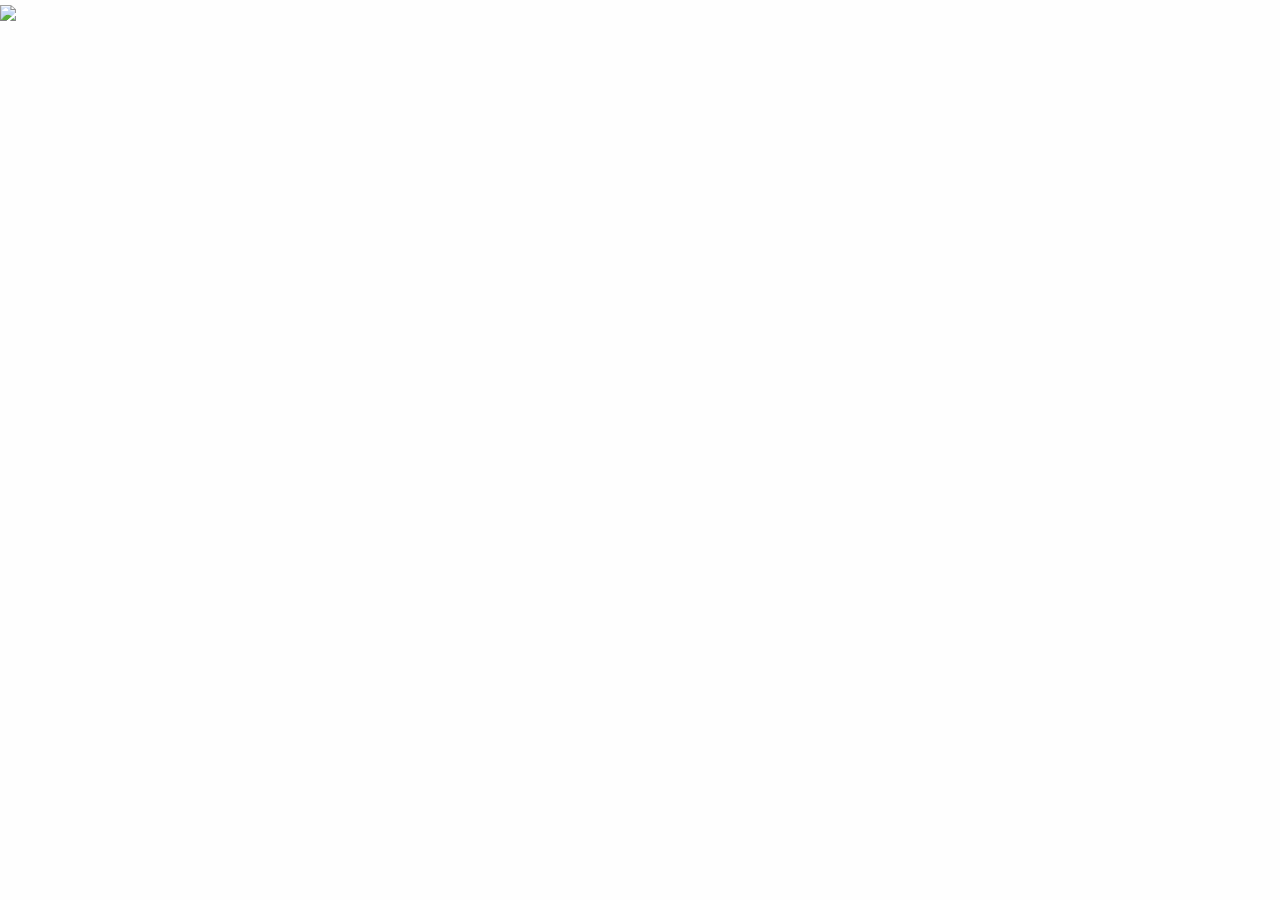
==== item.html @ 1300a0d4 "mostrando img en otra pagina" ====
<!DOCTYPE html>
<html class="no-js" lang="en" dir="ltr">
	<head>
		<meta charset="utf-8">
	    <meta http-equiv="x-ua-compatible" content="ie=edge">
	    <meta name="viewport" content="width=device-width, initial-scale=1.0">
	    <link rel="shortcut icon" href="assets/img/favicon.ico">
	    <title>Fab | Discover Home  Tech Accessories</title>

	    <link rel="stylesheet" href="css/app.css">
	    <link rel="stylesheet" type="text/css" href="css/foundation.css">
	</head>
	<body>
		<div id="img-carrito">
			<img src="">
		</div>
		

	    <script src="js/vendor/jquery.js"></script>
	    <script src="js/vendor/what-input.js"></script>
	    <script src="js/vendor/foundation.js"></script>  
	    <script src="js/item.js"></script>
	</body>
</html>
---- css/app.css ----
/*Estilo de Galerry carousel*/
.owl-dots{
	display: none;
}

.owl-carousel{
	padding: 0 3rem;
    box-sizing: border-box;
}

.owl-nav{
	position: absolute;
	top: 0;
	left: 0;
	bottom: 0;
	width: 100%;
	display: flex;
	justify-content: space-between;
	align-items: center;
	margin-top: 0;
	z-index: -1;
}

#carousel p{
	font-weight: 600;
	margin-left: 3rem;
	color: #666;
}
#carousel a{
	display: inline-block;
	width: 230px;
	height: 230px;
}

#carousel .row{
	margin-top: 2rem;
	margin-bottom: 2rem;
}

#img-carrito{
	width: 400px;
	height: 400px;
}
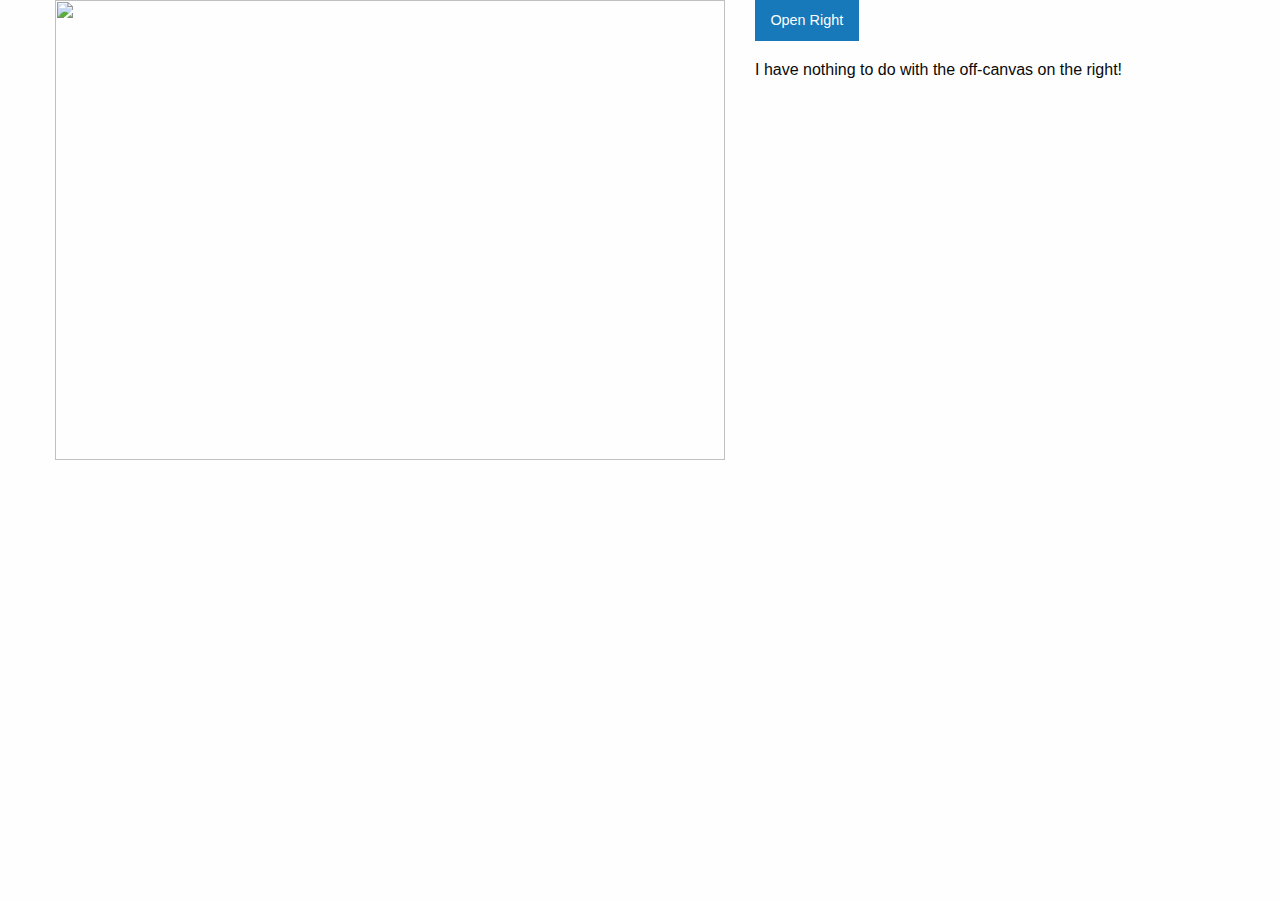
==== commit a2b28942: "mostrando flechas" ====
--- a/item.html
+++ b/item.html
@@ -11,9 +11,29 @@
 	    <link rel="stylesheet" type="text/css" href="css/foundation.css">
 	</head>
 	<body>
-		<div id="img-carrito">
-			<img src="">
-		</div>
+		<section class="descripcion-producto">
+			<div class="container">
+				<div class="row">
+					<div class="small-12 medium-7 columns">
+						<div id="img-carrito">
+							<img src="">
+						</div>
+					</div>
+					<div class="small-12 medium-5 columns">
+						<button type="button" class="button" data-toggle="offCanvasRigh">Open Right</button>
+						<div class="off-canvas-wrapper">
+						   <div class="off-canvas position-right is-transition-push" id="offCanvasRight" data-off-canvas></div>
+						    <!-- Your menu or Off-canvas content goes here -->
+						  </div>
+						  <div class="off-canvas-content" data-off-canvas-content></div>
+						    <p>I have nothing to do with the off-canvas on the right!</p>
+						  </div>
+						</div>
+  					</div>
+				</div>
+			</div>
+		</section>
+
 		
 
 	    <script src="js/vendor/jquery.js"></script>
--- a/css/app.css
+++ b/css/app.css
@@ -20,6 +20,10 @@
 	margin-top: 0;
 	z-index: -1;
 }
+.owl-next:before, .owl-prev:before{
+	font-size: 3em;
+	font-weight: 900;
+}
 
 #carousel p{
 	font-weight: 600;
@@ -36,8 +40,12 @@
 	margin-top: 2rem;
 	margin-bottom: 2rem;
 }
+/*Estilo de item.html*/
+#img-carrito{
+	height: 460px;
+}
 
-#img-carrito{
-	width: 400px;
-	height: 400px;
-}+#img-carrito img{
+	width: 100%;
+	height: 100%;
+}
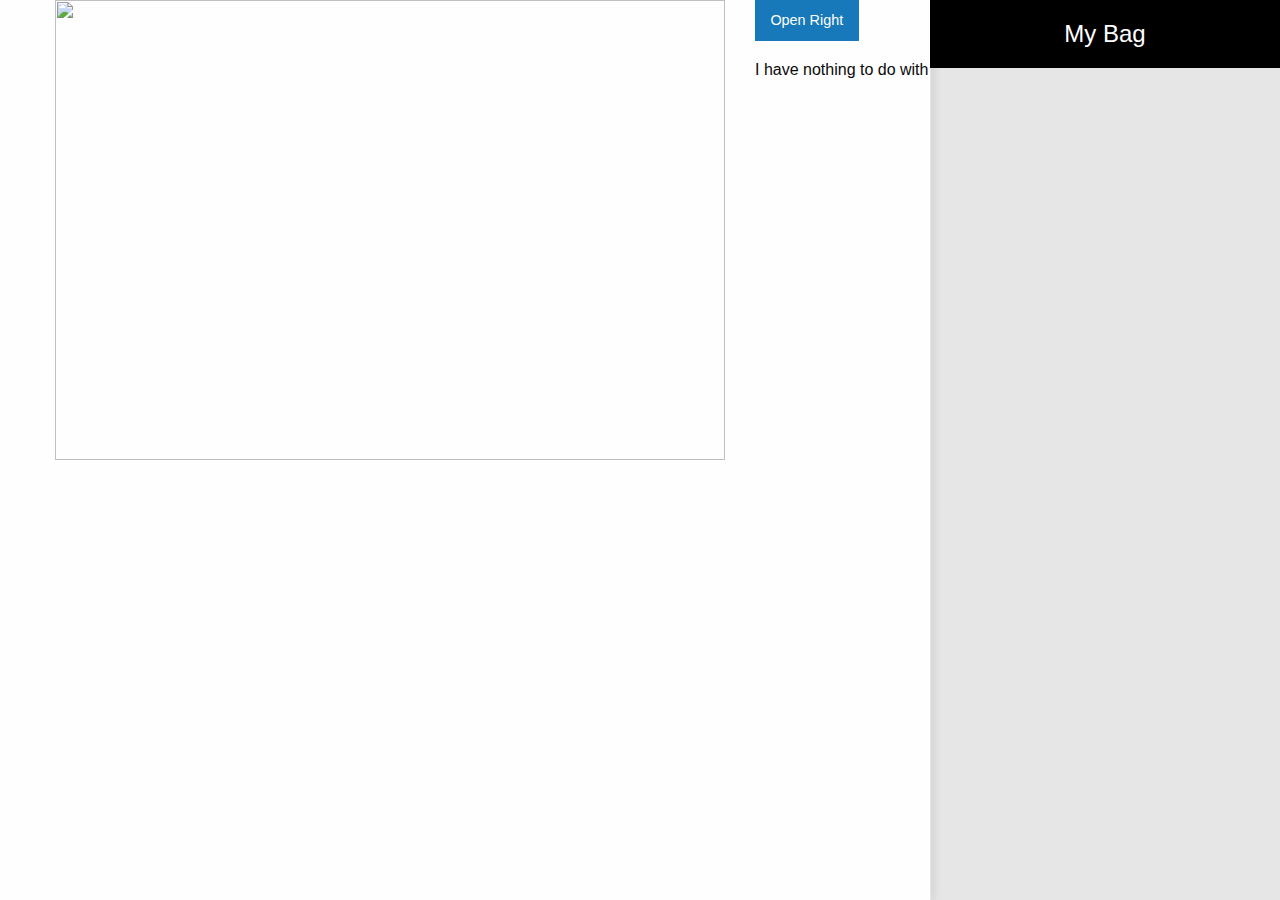
==== commit 553e7bf4: "canvas del carrito" ====
--- a/item.html
+++ b/item.html
@@ -20,16 +20,20 @@
 						</div>
 					</div>
 					<div class="small-12 medium-5 columns">
-						<button type="button" class="button" data-toggle="offCanvasRigh">Open Right</button>
-						<div class="off-canvas-wrapper">
-						   <div class="off-canvas position-right is-transition-push" id="offCanvasRight" data-off-canvas></div>
-						    <!-- Your menu or Off-canvas content goes here -->
-						  </div>
-						  <div class="off-canvas-content" data-off-canvas-content></div>
-						    <p>I have nothing to do with the off-canvas on the right!</p>
-						  </div>
+						<button type="button" class="button" data-toggle="offCanvasRight">Open Right</button>
+
+						<div class="off-canvas-content" data-off-canvas-content></div>
+							 <p>I have nothing to do with the off-canvas on the right!</p>
+						</div>
 						</div>
   					</div>
+  					<div class="off-canvas-wrapper">
+						   <div class="off-canvas position-right is-transition-push is-open" data-position="right" id="offCanvasRight" data-off-canvas>
+							<div class="title-canvas">My Bag</div>
+									
+	
+						   </div>						   
+					</div>
 				</div>
 			</div>
 		</section>
--- a/css/app.css
+++ b/css/app.css
@@ -32,8 +32,8 @@
 }
 #carousel a{
 	display: inline-block;
-	width: 230px;
-	height: 230px;
+	width: 200px;
+	height: 200px;
 }
 
 #carousel .row{
@@ -49,3 +49,15 @@
 	width: 100%;
 	height: 100%;
 }
+/*estilos del bag*/
+.title-canvas{
+	text-align: center;
+	background-color: black;
+	color: white;
+	font-size: 24px;
+	padding-top: 1rem;
+	padding: 1rem;
+}
+.off-canvas.position-right{
+	width: 350px;
+}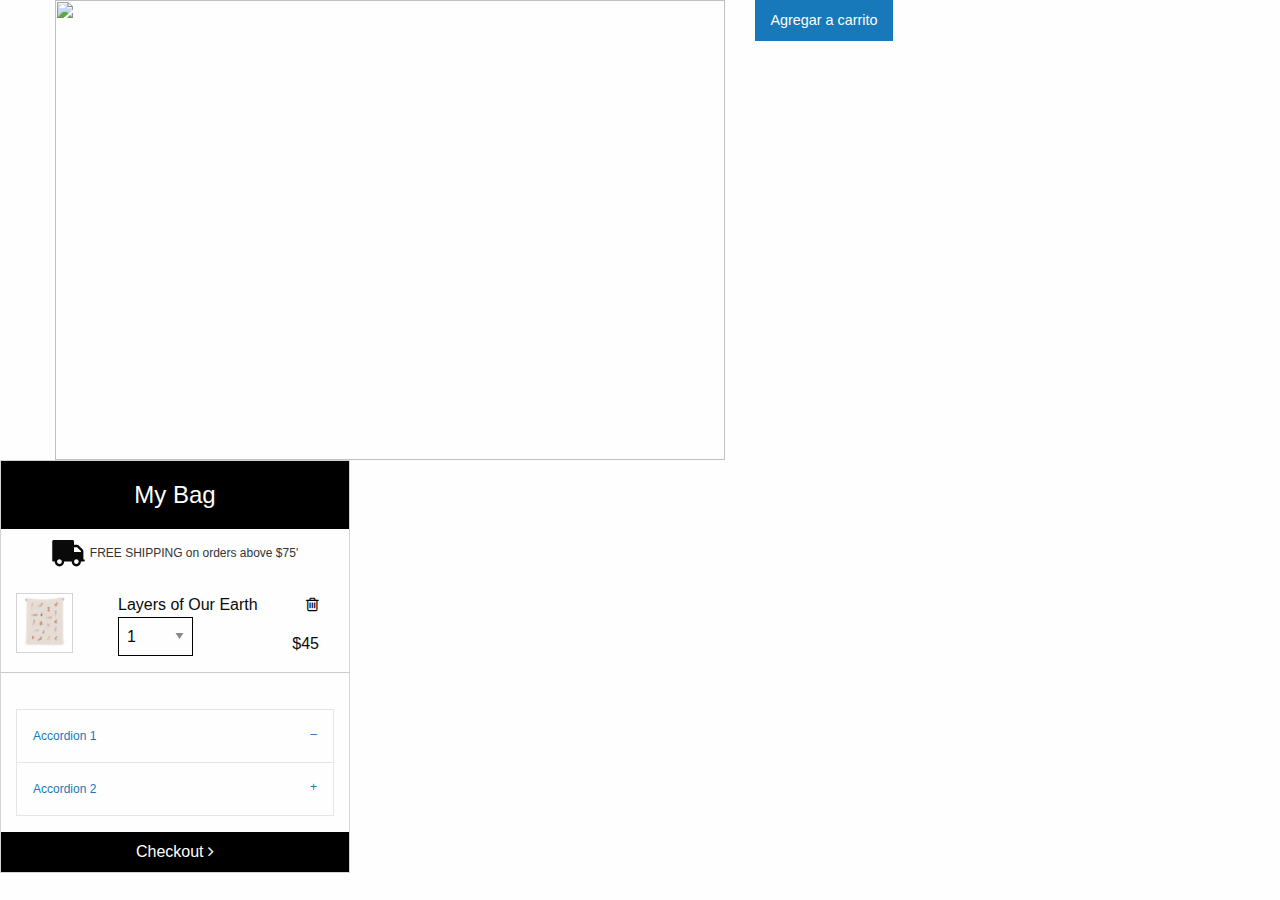
==== commit a78fc653: "container bag" ====
--- a/item.html
+++ b/item.html
@@ -6,7 +6,7 @@
 	    <meta name="viewport" content="width=device-width, initial-scale=1.0">
 	    <link rel="shortcut icon" href="assets/img/favicon.ico">
 	    <title>Fab | Discover Home  Tech Accessories</title>
-
+		<link rel="stylesheet" href="https://cdnjs.cloudflare.com/ajax/libs/font-awesome/4.7.0/css/font-awesome.min.css">
 	    <link rel="stylesheet" href="css/app.css">
 	    <link rel="stylesheet" type="text/css" href="css/foundation.css">
 	</head>
@@ -16,29 +16,68 @@
 				<div class="row">
 					<div class="small-12 medium-7 columns">
 						<div id="img-carrito">
-							<img src="">
+							<img id="img-local" src="">
 						</div>
 					</div>
-					<div class="small-12 medium-5 columns">
-						<button type="button" class="button" data-toggle="offCanvasRight">Open Right</button>
-
-						<div class="off-canvas-content" data-off-canvas-content></div>
-							 <p>I have nothing to do with the off-canvas on the right!</p>
-						</div>
-						</div>
-  					</div>
-  					<div class="off-canvas-wrapper">
-						   <div class="off-canvas position-right is-transition-push is-open" data-position="right" id="offCanvasRight" data-off-canvas>
-							<div class="title-canvas">My Bag</div>
-									
-	
-						   </div>						   
+					<div class="small-12 medium-5 columns">	
+							<button id="agregar" type="button" class="button" data-toggle="offCanvasRight">Agregar a carrito</button>				
 					</div>
 				</div>
 			</div>
-		</section>
-
-		
+			<div id="bag">
+				<div class="bg-black">My Bag</div>
+				<div class="delivery">
+					<i class="fa fa-truck" aria-hidden="true"></i>
+					<a href="#">FREE SHIPPING on orders above $75'</a>
+				</div>
+				<div class="row">
+						<div class="small-3 columns">
+							<div id="img-carrito-min">
+								<img src="assets/img/529855-236x236-1492724453-primary.png">
+							</div>										
+						</div>
+						<div class="small-9 columns">
+							<div class="small-12 columns cont-flex">
+								<span>Layers of Our Earth</span>
+								<a href=""><i class="fa fa-trash-o" aria-hidden="true"></i></a>
+							</div>
+							<div class="small-12 columns cont-flex">
+								<select name="" id="cant-producto">
+									<option value="1">1</option>
+									<option value="2">2</option>
+									<option value="3">3</option>
+									<option value="4">4</option>
+									<option value="5">5</option>
+								</select>
+								<span id="precio">$45</span>
+							</div>
+						</div>
+				
+					<hr>
+				</div>				
+				<div class="row">
+				  	<div class="columns">
+					    <ul class="accordion" data-accordion>
+						  	<li class="accordion-item is-active" data-accordion-item>
+							    <a href="#" class="accordion-title">Accordion 1</a>
+							    <div class="accordion-content" data-tab-content >
+							      <p>Panel 1. Lorem ipsum dolor</p>
+							      <a href="#">Nowhere to Go</a>
+							    </div>
+							</li>
+						  	<li class="accordion-item" data-accordion-item>
+							    <a href="#" class="accordion-title">Accordion 2</a>
+							    <div class="accordion-content" data-tab-content>
+							      <textarea></textarea>
+							      <button class="button">I do nothing!</button>
+							    </div>
+						  	</li>
+						</ul>
+				  	</div>
+				</div>
+				<a  id="Checkout" class="bg-black">Checkout  <i class="fa fa-angle-right" aria-hidden="true"></i></a>
+			</div>
+		</section>	
 
 	    <script src="js/vendor/jquery.js"></script>
 	    <script src="js/vendor/what-input.js"></script>
--- a/css/app.css
+++ b/css/app.css
@@ -36,6 +36,11 @@
 	height: 200px;
 }
 
+#carousel span{
+	color: #4a4a4a;
+	padding-left: 1rem;
+}
+
 #carousel .row{
 	margin-top: 2rem;
 	margin-bottom: 2rem;
@@ -50,14 +55,71 @@
 	height: 100%;
 }
 /*estilos del bag*/
-.title-canvas{
+.bg-black{
 	text-align: center;
 	background-color: black;
 	color: white;
 	font-size: 24px;
-	padding-top: 1rem;
-	padding: 1rem;
+	padding: 1rem 0;
 }
-.off-canvas.position-right{
+#bag{
 	width: 350px;
-}+	border: 1px solid lightgray;
+}
+
+#img-carrito-min{
+	border: 1px solid lightgray;
+	height: 60px;
+}
+
+#bag select{
+	width: 75px;
+	border: 1px solid black;
+}
+
+#Checkout{
+	display: block;
+	padding: 0.5rem 0;
+	font-size: 16px;
+	color: white;
+}
+
+#bag .cont-flex{
+	display: flex;
+	justify-content: space-between;
+	align-items: center;
+}
+
+#bag .row{
+	margin-top: 1rem;
+}
+
+.cont-flex a{
+	color: black;
+}
+
+.cont-flex a:hover{
+	color: red;
+}
+#bag .delivery{
+	display: flex;
+	justify-content: center;
+	align-items: center;
+	font-size: 12px;
+	padding: 7px 0;
+}
+
+#bag .delivery a{
+	color: #333;
+}
+
+#bag .delivery a:hover{
+	color: #9b9b9b;
+}
+
+#bag .delivery i{
+	transform: rotateY(180deg);;
+	font-size: 2.8em;
+	margin-right: 4px;
+}
+
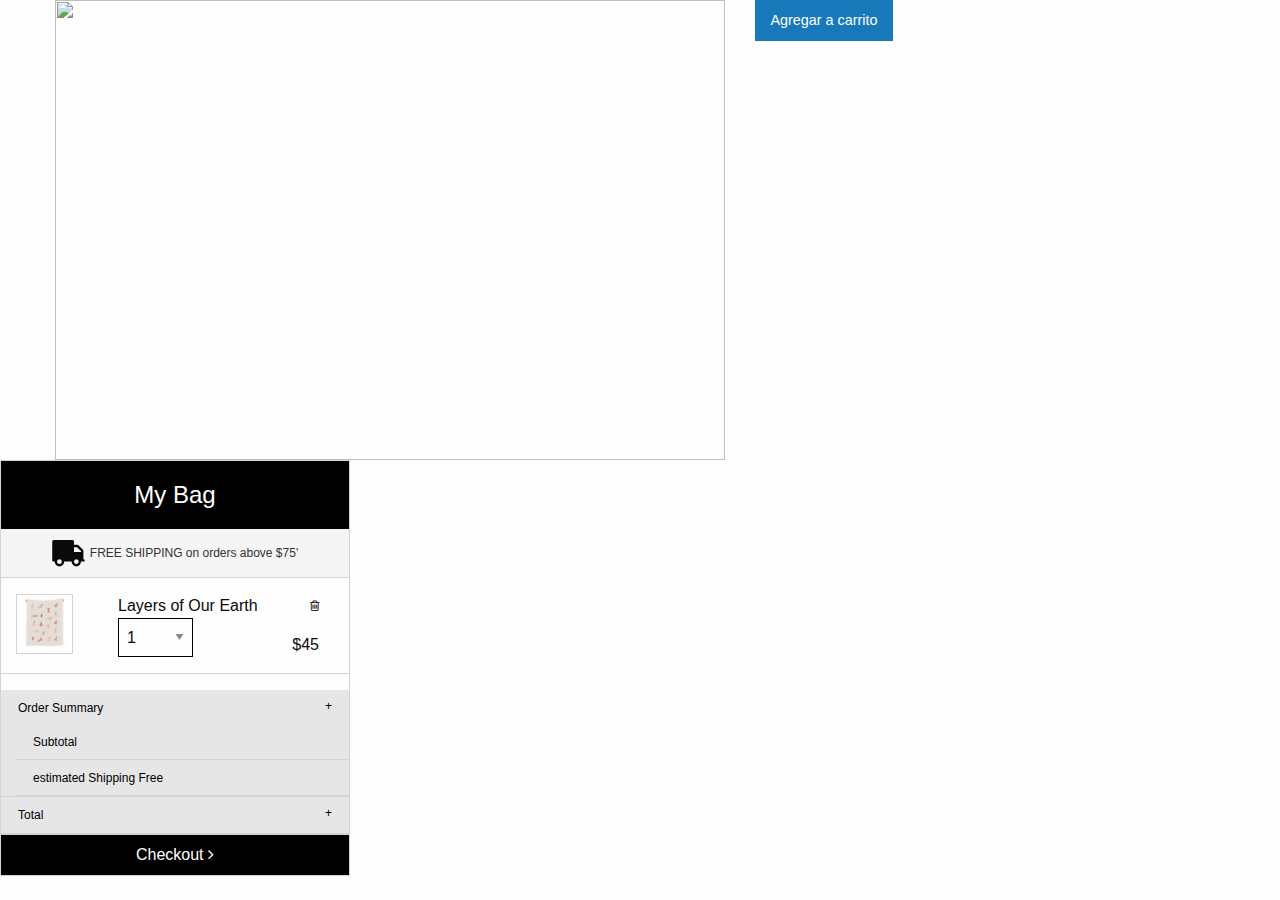
==== commit 4f0aea57: "arcordeon en bag" ====
--- a/item.html
+++ b/item.html
@@ -52,28 +52,20 @@
 								<span id="precio">$45</span>
 							</div>
 						</div>
-				
-					<hr>
-				</div>				
+				</div>		
 				<div class="row">
-				  	<div class="columns">
-					    <ul class="accordion" data-accordion>
-						  	<li class="accordion-item is-active" data-accordion-item>
-							    <a href="#" class="accordion-title">Accordion 1</a>
-							    <div class="accordion-content" data-tab-content >
-							      <p>Panel 1. Lorem ipsum dolor</p>
-							      <a href="#">Nowhere to Go</a>
-							    </div>
+					    <ul class="vertical menu" data-accordion-menu>
+						  	<li class="accordion-item" data-accordion-item>
+							    <a href="#" class="accordion-title">Order Summary</a>
+							   	<ul class="menu vertical nested">
+							      <li class="accordion-item"><a href="#">Subtotal</a></li>
+							      <li class="accordion-item"><a href="#">estimated Shipping Free</a></li>
+							    </ul>
 							</li>
 						  	<li class="accordion-item" data-accordion-item>
-							    <a href="#" class="accordion-title">Accordion 2</a>
-							    <div class="accordion-content" data-tab-content>
-							      <textarea></textarea>
-							      <button class="button">I do nothing!</button>
-							    </div>
+							    <a href="" class="accordion-title">Total</a>
 						  	</li>
 						</ul>
-				  	</div>
 				</div>
 				<a  id="Checkout" class="bg-black">Checkout  <i class="fa fa-angle-right" aria-hidden="true"></i></a>
 			</div>
--- a/css/app.css
+++ b/css/app.css
@@ -91,7 +91,12 @@
 }
 
 #bag .row{
-	margin-top: 1rem;
+	padding-top: 1rem;
+	border-bottom: 1px solid lightgray;
+}
+
+#bag .row:hover{
+	background-color: #f7f7f7;
 }
 
 .cont-flex a{
@@ -101,12 +106,15 @@
 .cont-flex a:hover{
 	color: red;
 }
+	
 #bag .delivery{
 	display: flex;
 	justify-content: center;
 	align-items: center;
 	font-size: 12px;
 	padding: 7px 0;
+	background-color: #f5f5f5;
+	border-bottom: 1px solid lightgray;
 }
 
 #bag .delivery a{
@@ -123,3 +131,13 @@
 	margin-right: 4px;
 }
 
+#bag ul li{
+	background-color: #e6e6e6;
+	border-bottom: 1px solid lightgray;
+	color: gray;
+}
+
+#bag .row a{
+	color: black;
+	font-size: 12px;
+}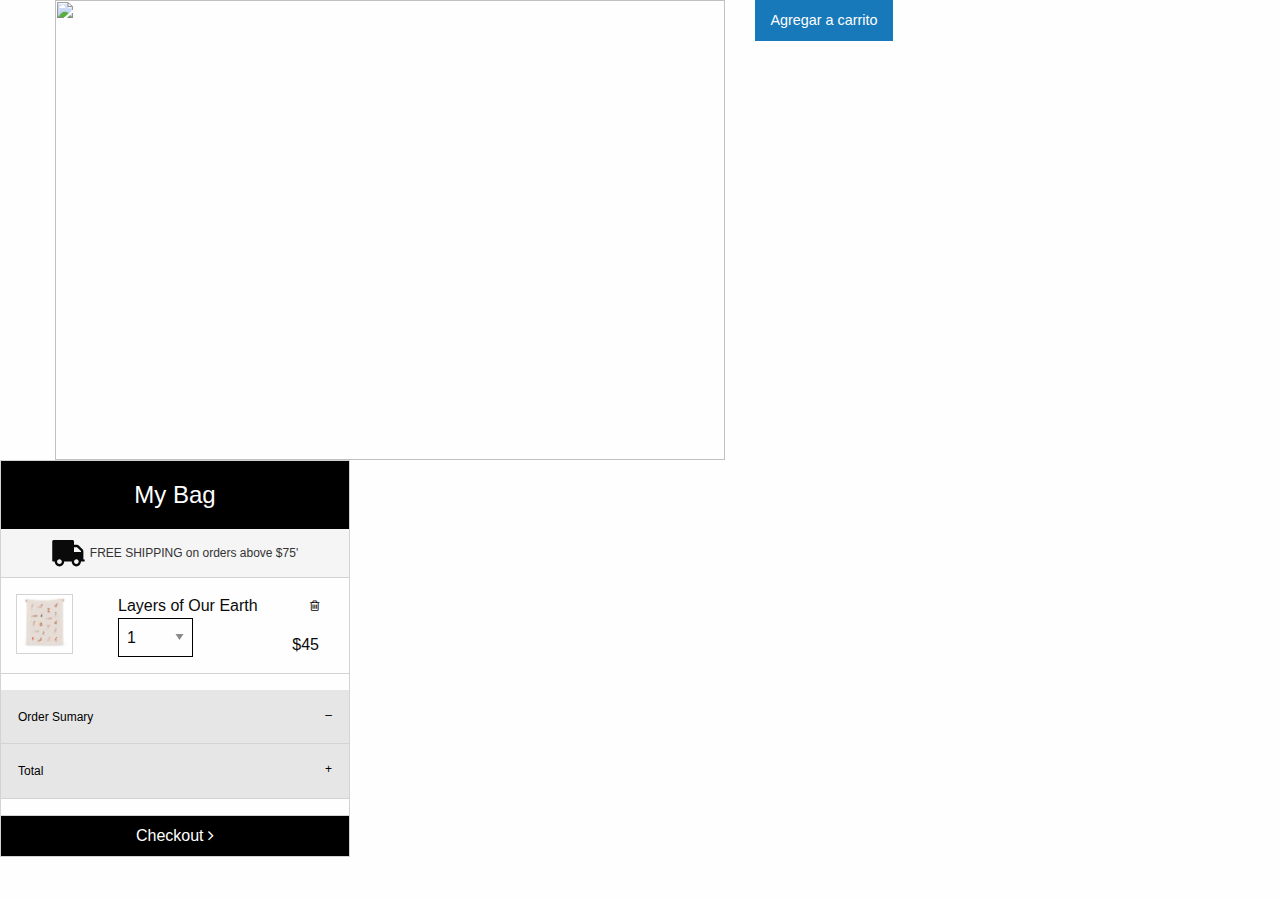
==== commit 3dedbec7: "no se desliza el acordeon" ====
--- a/item.html
+++ b/item.html
@@ -54,17 +54,19 @@
 						</div>
 				</div>		
 				<div class="row">
-					    <ul class="vertical menu" data-accordion-menu>
-						  	<li class="accordion-item" data-accordion-item>
-							    <a href="#" class="accordion-title">Order Summary</a>
-							   	<ul class="menu vertical nested">
-							      <li class="accordion-item"><a href="#">Subtotal</a></li>
-							      <li class="accordion-item"><a href="#">estimated Shipping Free</a></li>
-							    </ul>
-							</li>
-						  	<li class="accordion-item" data-accordion-item>
-							    <a href="" class="accordion-title">Total</a>
-						  	</li>
+					    <ul class="accordion" data-accordion>
+						  	<li class="accordion-item is-active" data-accordion-item>
+							    <a href="#" class="accordion-title">Order Sumary</a>
+							    <div class="accordion-content" data-tab-content>
+							      	<ul class="accordion" data-accordion>
+								      	<li class="accordion-item" data-accordion-item>Sub Total</li>
+								      	<li class="accordion-item" data-accordion-item>Estimated Shipping Free</li>
+							      	</ul>
+							    </div>
+					  		</li>
+					  		<li class="accordion-item" data-accordion-item>
+					  			<a href="#" class="accordion-title">Total</a>
+					  		</li>
 						</ul>
 				</div>
 				<a  id="Checkout" class="bg-black">Checkout  <i class="fa fa-angle-right" aria-hidden="true"></i></a>
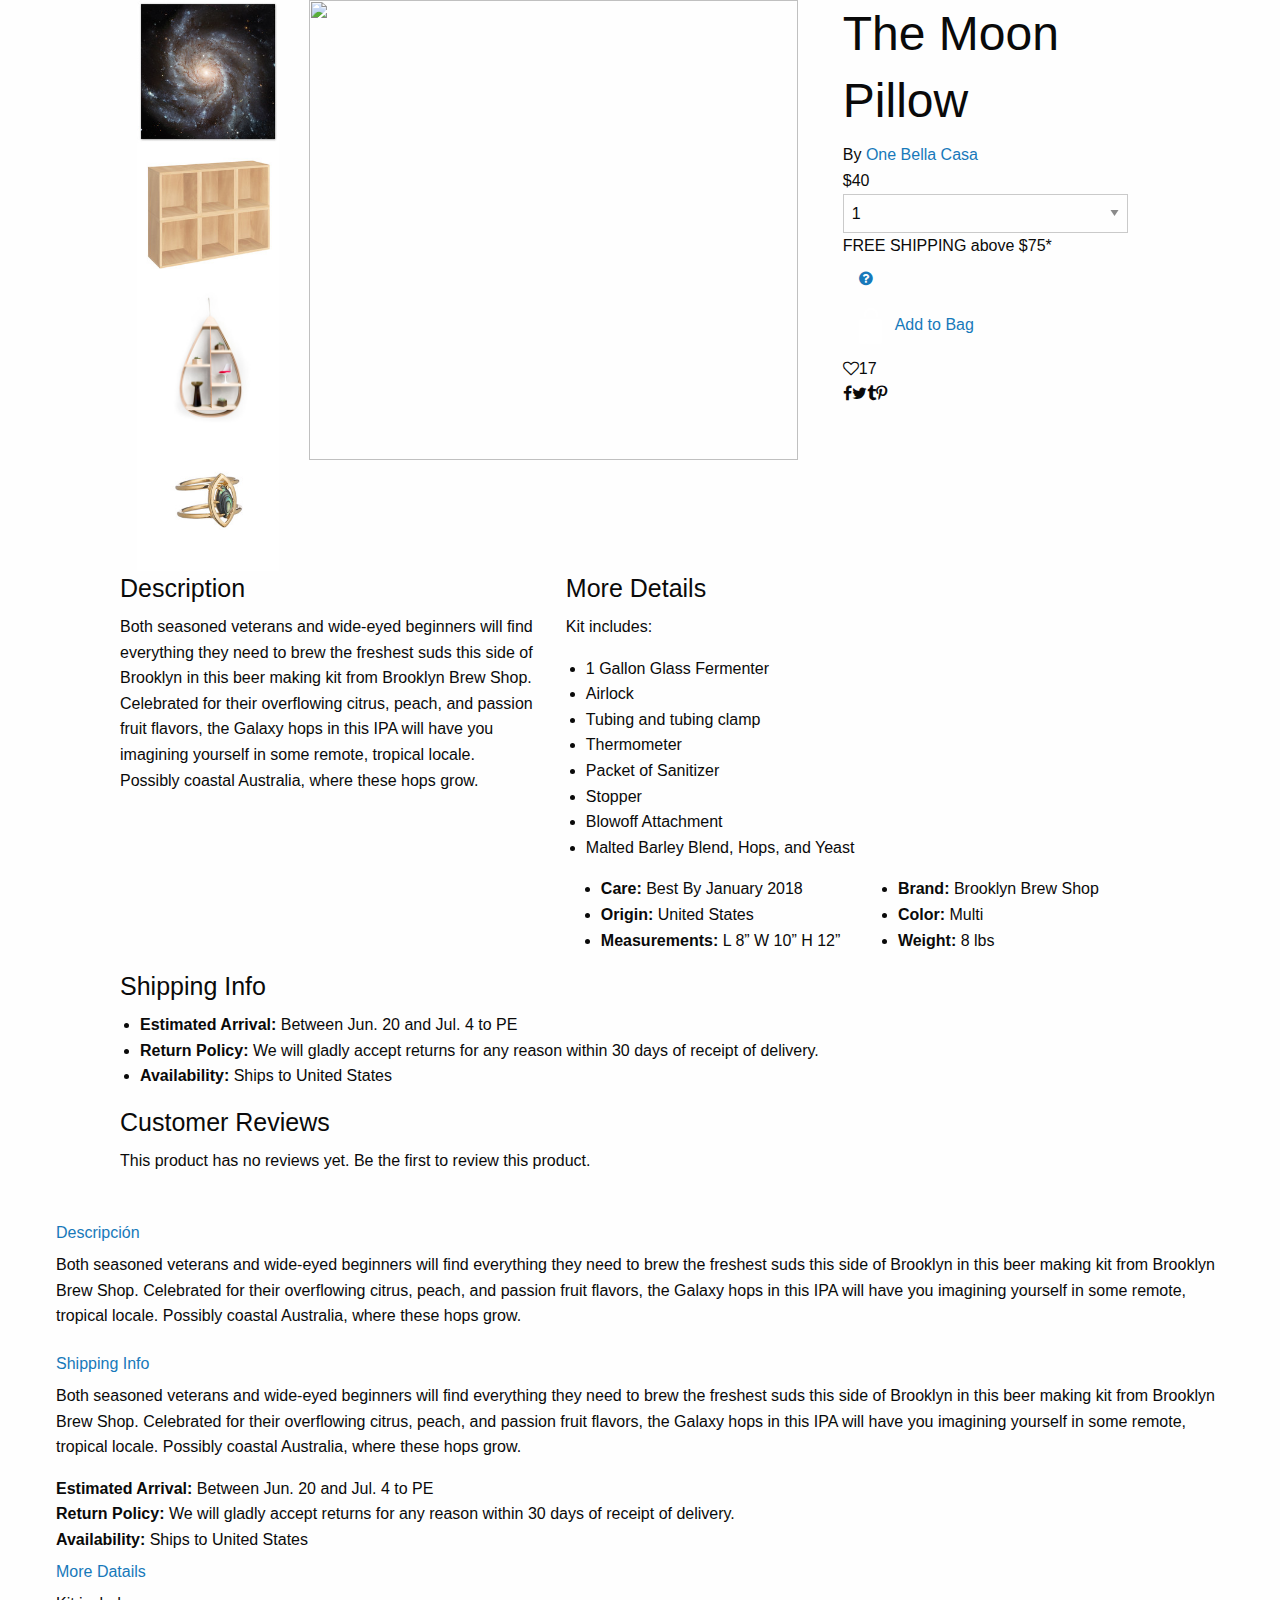
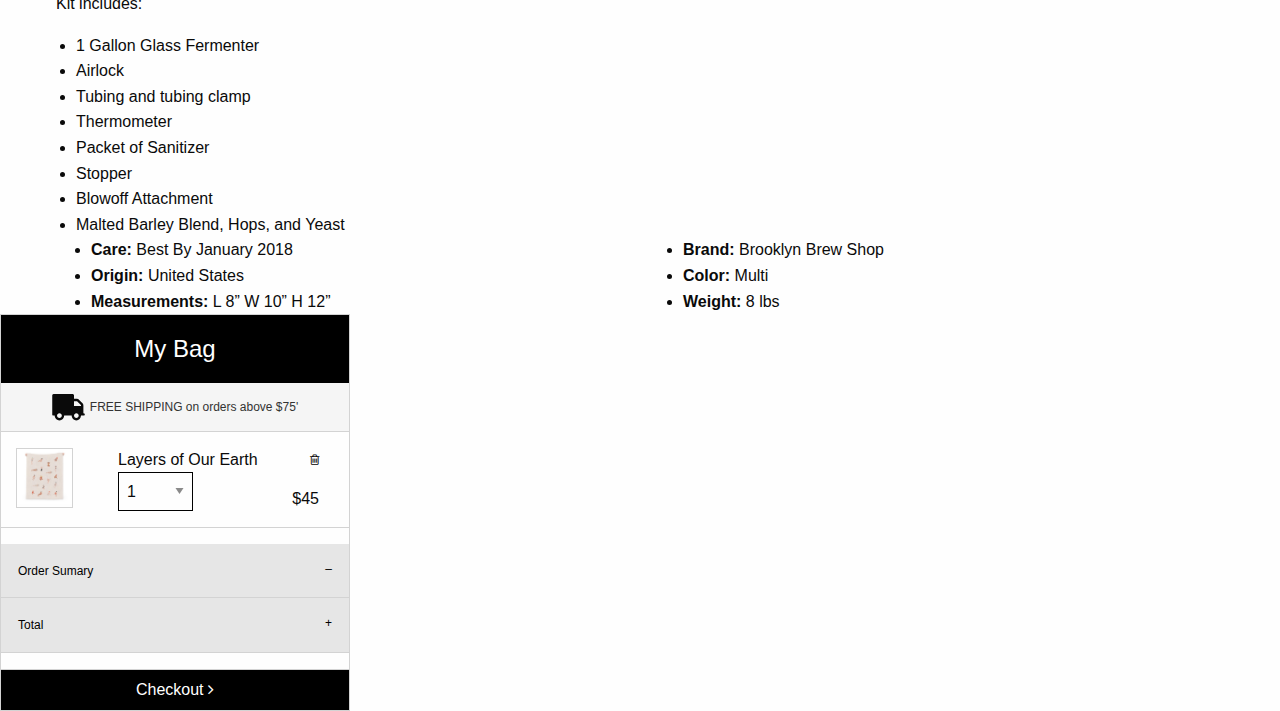
==== commit 0ac892b0: "enlanzando con test.html y index" ====
--- a/item.html
+++ b/item.html
@@ -11,20 +11,164 @@
 	    <link rel="stylesheet" type="text/css" href="css/foundation.css">
 	</head>
 	<body>
-		<section class="descripcion-producto">
-			<div class="container">
-				<div class="row">
-					<div class="small-12 medium-7 columns">
-						<div id="img-carrito">
-							<img id="img-local" src="">
-						</div>
-					</div>
-					<div class="small-12 medium-5 columns">	
-							<button id="agregar" type="button" class="button" data-toggle="offCanvasRight">Agregar a carrito</button>				
-					</div>
-				</div>
-			</div>
-			<div id="bag">
+		<section id="row detail">
+			<div class="columns small-12 large-10 large-centered">
+				<div class="columns small-12 large-2">
+					<div class="cnt-image">
+							<ul class="menu medium-vertical">
+								<li><img src="assets/img/530189-236x236-1494589908-primary.png"></li>
+								<li><img src="assets/img/409163-236x236-1481026622-primary.png"></li>
+								<li><img src="assets/img/520569-300x300-1461683665-primary.png"></li>
+								<li><img src="assets/img/522249-236x236-1466633776-primary.png">
+							</ul>
+					</div>
+				</div>
+				<div class="columns small-12 large-6">
+					<div class="cnt-product" id="img-carrito">
+							<img d="img-local" class="small" src="">
+					</div>
+				</div>
+				<div class="columns small-12 large-4">
+					<ul class="menu">
+							<li class="columns"><h1 class="tittle-product">The Moon Pillow</h1></li>
+							<li class="columns"><span class="info">By <a href="#" class="link-product">One Bella Casa</a></span></li>
+							<li class="columns"><span class="price">$40</span></li>
+							<li class="columns">
+								<select>
+									<option>1</option>
+									<option>2</option>
+									<option>3</option>
+									<option>4</option>
+									<option>5</option>
+									<option>6</option>
+									<option>7</option>
+									<option>8</option>
+									<option>9</option>
+									<option>10</option>
+								</select>
+							</li>
+							<li class="columns">
+								<span class="shipping">FREE SHIPPING</span>
+								above $75*
+								<a href="#"><i class="fa fa-question-circle gray"></i></a>
+							</li>
+							<li class="columns">
+								<a class="addBag" href="#"><img src="assets/img/shopbag.png"> &nbsp;Add to Bag</a>
+								<span id="heartContainer"><i class="fa fa-heart-o"></i>17</span>
+							</li>
+							<li class="columns">
+								<ul class="social menu">
+									<li><i class="fa fa-facebook rem-1"></i></li>
+									<li><i class="fa fa-twitter rem-1"></i></li>
+									<li><i class="fa fa-tumblr rem-1"></i></li>
+									<li><i class="fa fa-pinterest-p rem-1"></i></li>
+								</ul>
+							</li>
+					</ul>
+				</div>
+			</div>
+		</section>
+		<section class="row detail-img hidden-xs">
+			<div class="columns large-11 large-centered">
+			<div class="columns small-12 large-5">
+				<h4>Description</h4>
+				<p>
+					Both seasoned veterans and wide-eyed beginners will find everything they need to brew the freshest suds this side of Brooklyn in this beer making kit from Brooklyn Brew Shop. Celebrated for their overflowing citrus, peach, and passion fruit flavors, the Galaxy hops in this IPA will have you imagining yourself in some remote, tropical locale. Possibly coastal Australia, where these hops grow.
+				</p>
+			</div>
+			<div class="columns small-12 large-7">
+			<h4>More Details</h4>
+			<p>Kit includes:</p>
+			<ul>
+				<li>1 Gallon Glass Fermenter</li>
+				<li>Airlock</li>
+				<li>Tubing and tubing clamp</li>
+				<li>Thermometer</li>
+				<li>Packet of Sanitizer</li>
+				<li>Stopper</li>
+				<li>Blowoff Attachment</li>
+				<li>Malted Barley Blend, Hops, and Yeast</li>			
+			</ul>
+			<div class="columns large-6">
+				<ul class="detalles">
+					<li><strong>Care:</strong> Best By January 2018</li>
+					<li><strong>Origin:</strong> United States</li>
+					<li><strong>Measurements:</strong> L 8” W 10” H 12”</li>
+				</ul>
+			</div>
+			<div class="columns large-6">
+				<ul class="detalles">
+					<li ><strong>Brand:</strong> Brooklyn Brew Shop</li>
+					<li><strong>Color:</strong> Multi</li>
+					<li><strong>Weight:</strong> 8 lbs</li>
+				</ul>
+			</div>
+			</div>
+			<div class="columns small-12 large-12">
+			<h4>Shipping Info</h4>
+		 	<ul class="detalles">
+					<li><strong>Estimated Arrival:</strong> Between Jun. 20 and Jul. 4 to PE</li>
+					<li><strong>Return Policy:</strong>  We will gladly accept returns for any reason within 30 days of receipt of delivery.</li>
+					<li><strong>Availability:</strong> Ships to United States</li>
+			</ul>
+			</div>
+			<div class="columns small-12 large-12">
+			<h4>Customer Reviews</h4>
+		 	<p>This product has no reviews yet. Be the first to review this product.</p>
+		 	<button></button>
+			</div>
+			</div>
+		</section>
+		<section class="row">
+			<ul class="vertical menu" data-accordion-menu>
+			  <li>
+			    <a href="#">Descripción</a>
+			    <ul class="menu vertical nested">
+			      <li><p>Both seasoned veterans and wide-eyed beginners will find everything they need to brew the freshest suds this side of Brooklyn in this beer making kit from Brooklyn Brew Shop. Celebrated for their overflowing citrus, peach, and passion fruit flavors, the Galaxy hops in this IPA will have you imagining yourself in some remote, tropical locale. Possibly coastal Australia, where these hops grow.</p></li>
+			    </ul>
+			  </li>
+			  <li>
+			    <a href="#">Shipping Info</a>
+			    <ul class="menu vertical nested">
+			      <li><p>Both seasoned veterans and wide-eyed beginners will find everything they need to brew the freshest suds this side of Brooklyn in this beer making kit from Brooklyn Brew Shop. Celebrated for their overflowing citrus, peach, and passion fruit flavors, the Galaxy hops in this IPA will have you imagining yourself in some remote, tropical locale. Possibly coastal Australia, where these hops grow.</p></li>
+			      <li><strong>Estimated Arrival:</strong> Between Jun. 20 and Jul. 4 to PE</li>
+					<li><strong>Return Policy:</strong>  We will gladly accept returns for any reason within 30 days of receipt of delivery.</li>
+					<li><strong>Availability:</strong> Ships to United States</li>
+			    </ul>
+			  </li>
+			  <li>
+			    <a href="#">More Datails</a>
+			    <ul class="menu vertical nested">
+			     <p>Kit includes:</p>
+					<ul>
+						<li>1 Gallon Glass Fermenter</li>
+						<li>Airlock</li>
+						<li>Tubing and tubing clamp</li>
+						<li>Thermometer</li>
+						<li>Packet of Sanitizer</li>
+						<li>Stopper</li>
+						<li>Blowoff Attachment</li>
+						<li>Malted Barley Blend, Hops, and Yeast</li>			
+					</ul>
+					<div class="columns small-6">
+						<ul class="detalles">
+							<li><strong>Care:</strong> Best By January 2018</li>
+							<li><strong>Origin:</strong> United States</li>
+							<li><strong>Measurements:</strong> L 8” W 10” H 12”</li>
+						</ul>
+					</div>
+					<div class="columns small-6">
+						<ul class="detalles">
+							<li ><strong>Brand:</strong> Brooklyn Brew Shop</li>
+							<li><strong>Color:</strong> Multi</li>
+							<li><strong>Weight:</strong> 8 lbs</li>
+						</ul>
+					</div>
+			    </ul>
+			  </li>
+			</ul>
+		</section>
+		<div id="bag">
 				<div class="bg-black">My Bag</div>
 				<div class="delivery">
 					<i class="fa fa-truck" aria-hidden="true"></i>
@@ -70,8 +214,7 @@
 						</ul>
 				</div>
 				<a  id="Checkout" class="bg-black">Checkout  <i class="fa fa-angle-right" aria-hidden="true"></i></a>
-			</div>
-		</section>	
+		</div>
 
 	    <script src="js/vendor/jquery.js"></script>
 	    <script src="js/vendor/what-input.js"></script>
